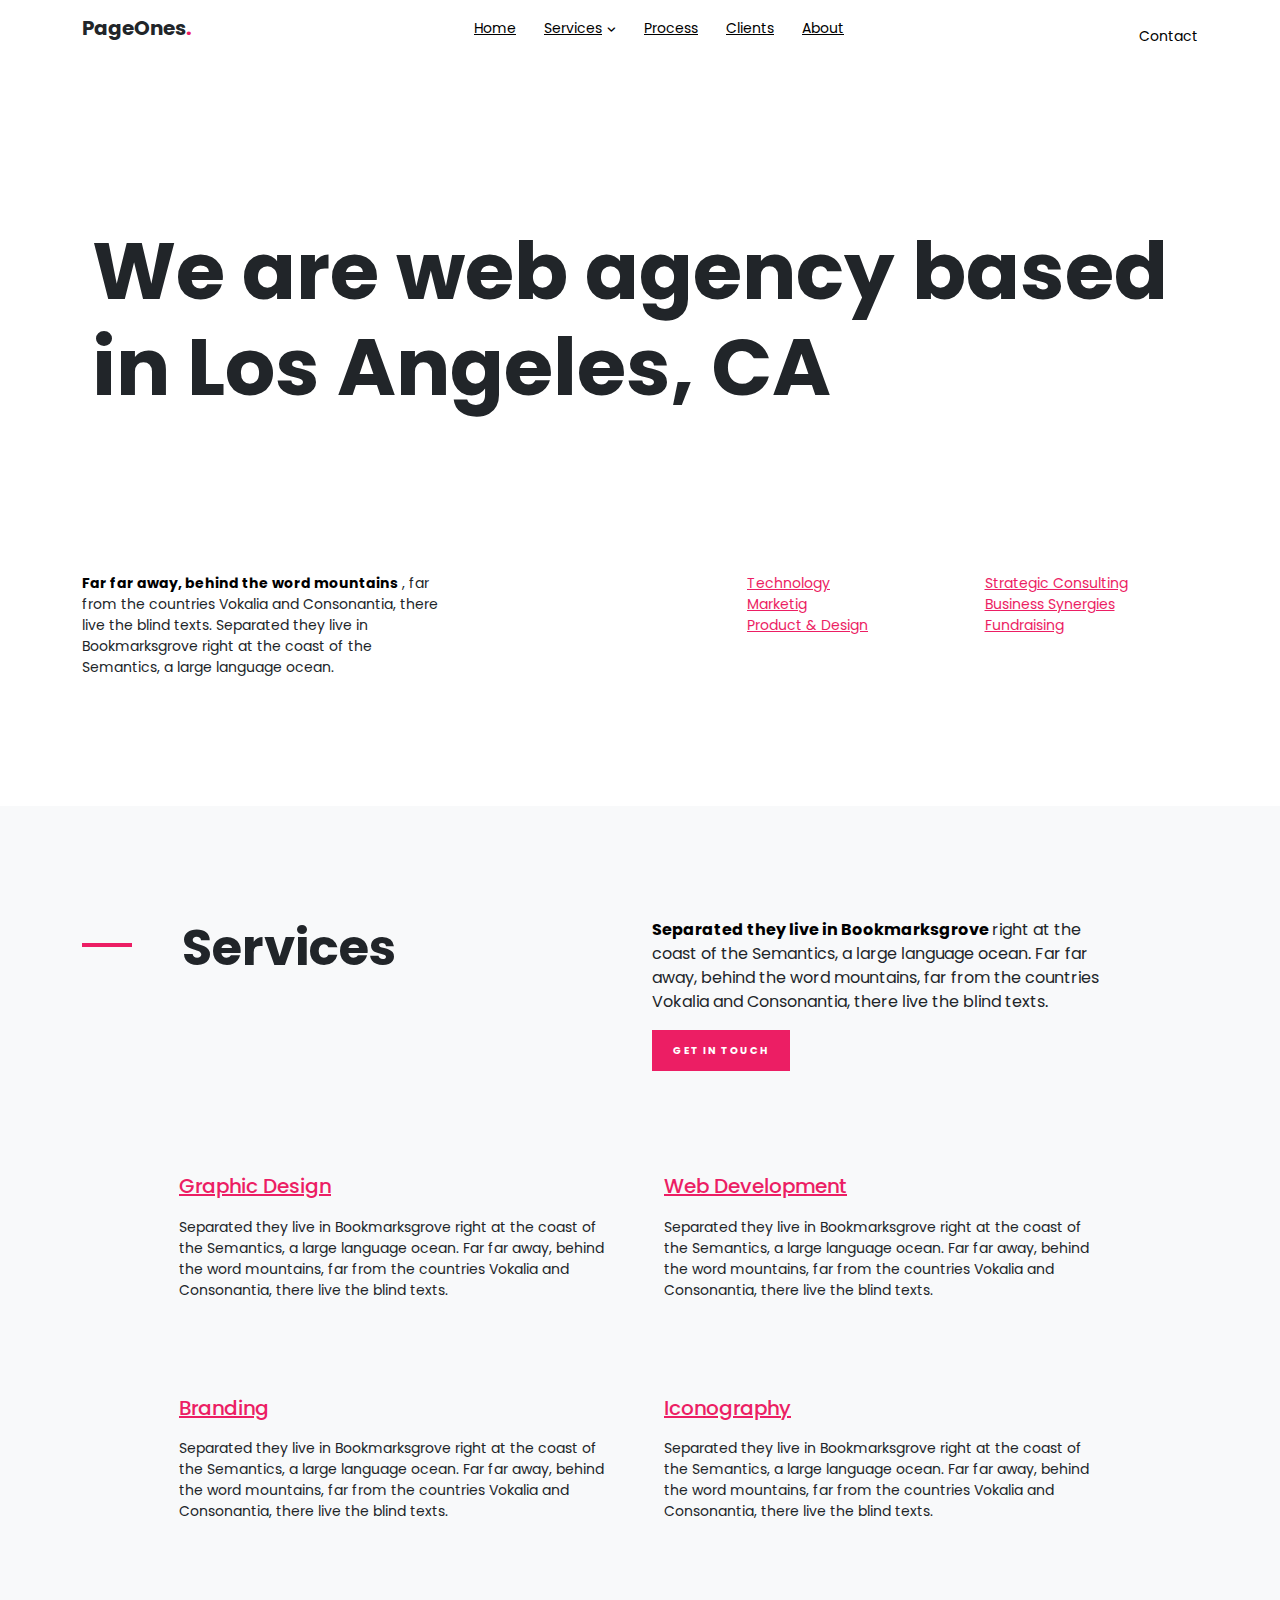
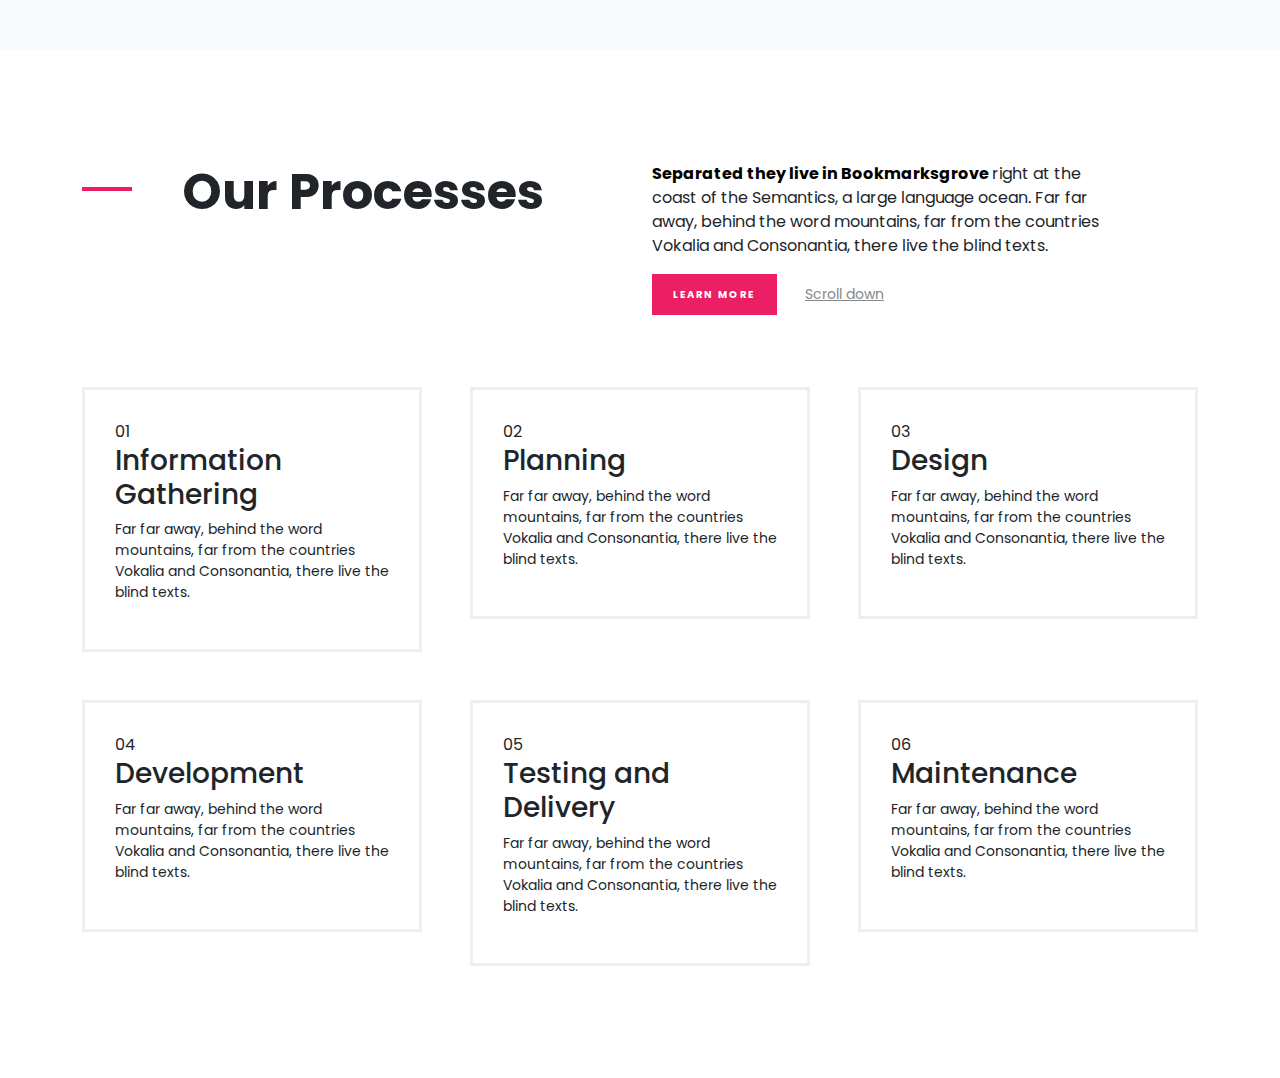
==== index.html @ 9b83f371 "Updated js" ====
<!DOCTYPE html>
<html lang="en">
  <head>
    <meta charset="UTF-8" />
    <meta name="viewport" content="width=device-width, initial-scale=1.0" />
    <title>PageOnes</title>
    <link
      rel="stylesheet"
      href="https://cdn.jsdelivr.net/npm/bootstrap@5.3.3/dist/css/bootstrap.min.css"
    />
    <link rel="stylesheet" href="style.css" />
    <link
      rel="stylesheet"
      href="https://cdnjs.cloudflare.com/ajax/libs/font-awesome/6.5.2/css/all.min.css"
    />
  </head>
  <body>
    <nav>
      <div class="container py-3">
        <div class="row">
          <div class="col-sm-4">
            <h3>PageOnes<pan class="redtext">.</pan></h3>
          </div>
          <div class="col-sm-6 menu site-menu">
            <a href="#" class="Menu">Home</a>
            <a href="#" class="Menu" id="navbarDropdown"
              >Services<i
                class="fa-solid fa-angle-down"
                style="font-size: 10px; padding-left: 5px"
              ></i
            ></a>
            <a href="#" class="Menu">Process</a>
            <a href="#" class="Menu">Clients</a>
            <a href="#" class="Menu">About</a>
          </div>
          <div class="col-sm-1"></div>
          <div class="col-sm-1 d-flex justify-content-left">
            <a href="#" style="text-decoration: none">Contact</a>
          </div>
        </div>
      </div>
    </nav>
    <section>
      <div class="home hero" id="home">
        <div class="container">
          <div class="row">
            <div class="col-lg-12 mx-auto">
              <h1 class="heading">
                We are web agency based in Los Angeles, CA
              </h1>
            </div>
          </div>
        </div>
      </div>
    </section>
    <section>
      <div class="section pt-0 section-1">
        <div class="container">
          <div class="row justify-content-between">
            <div class="col-sm-4 font-14">
              <p>
                <strong class="text-black"
                  >Far far away, behind the word mountains</strong
                >
                , far from the countries Vokalia and Consonantia, there live the
                blind texts. Separated they live in Bookmarksgrove right at the
                coast of the Semantics, a large language ocean.
              </p>
            </div>
            <div class="col-sm-5">
              <div class="row">
                <div class="col-lg-6 font-14">
                  <ul class="list-unstyled links-underline">
                    <li><a href="#" class="redtext">Technology</a></li>
                    <li><a href="#" class="redtext">Marketig</a></li>
                    <li><a href="#" class="redtext">Product & Design</a></li>
                  </ul>
                </div>
                <div class="col-lg-6 redtext font-14">
                  <ul class="list-unstyled links-underline">
                    <li>
                      <a href="#" class="redtext">Strategic Consulting</a>
                    </li>
                    <li><a href="#" class="redtext">Business Synergies</a></li>
                    <li><a href="#" class="redtext">Fundraising</a></li>
                  </ul>
                </div>
              </div>
            </div>
          </div>
        </div>
      </div>
    </section>
    <section>
      <div class="services section bg-light" id="services-section">
        <div class="container">
          <div class="row mb-5">
            <div class="col-lg-6 aos-animate">
              <div class="heading-wrap">
                <h2 class="heading">Services</h2>
              </div>
            </div>
            <div class="col-lg-5 aos-animate">
              <div class="mb-4">
                <p>
                  <strong class="text-black"
                    >Separated they live in Bookmarksgrove
                  </strong>
                  right at the coast of the Semantics, a large language ocean.
                  Far far away, behind the word mountains, far from the
                  countries Vokalia and Consonantia, there live the blind texts.
                </p>
                <p>
                  <a href="" class="btn btn-red-white btn-primary me-4"
                    >Get in Touch</a
                  >
                </p>
              </div>
            </div>
          </div>
          <div class="row g-5 justify-content-center">
            <div class="col-xs-12 col-sm-6 col-md-6 col-lg-5">
              <img
                src="https://preview.colorlib.com/theme/pageone/images/img_1.jpg"
                class="img-fluid glightbox d-block mb-4 thumb"
                alt=""
              />
              <div class="">
                <h3 class="mb-3"><a href="#">Graphic Design</a></h3>
                <p class="font-14">
                  Separated they live in Bookmarksgrove right at the coast of
                  the Semantics, a large language ocean. Far far away, behind
                  the word mountains, far from the countries Vokalia and
                  Consonantia, there live the blind texts.
                </p>
              </div>
            </div>

            <div class="col-xs-12 col-sm-6 col-md-6 col-lg-5">
              <img
                src="https://preview.colorlib.com/theme/pageone/images/img_2.jpg"
                class="img-fluid glightbox d-block mb-4 thumb"
                alt=""
              />
              <div class="">
                <h3 class="mb-3"><a href="#">Web Development</a></h3>
                <p class="font-14">
                  Separated they live in Bookmarksgrove right at the coast of
                  the Semantics, a large language ocean. Far far away, behind
                  the word mountains, far from the countries Vokalia and
                  Consonantia, there live the blind texts.
                </p>
              </div>
            </div>

            <div class="col-xs-12 col-sm-6 col-md-6 col-lg-5">
              <img
                src="https://preview.colorlib.com/theme/pageone/images/img_3.jpg"
                class="img-fluid glightbox d-block mb-4 thumb"
                alt=""
              />
              <div class="">
                <h3 class="mb-3"><a href="#">Branding</a></h3>
                <p class="font-14">
                  Separated they live in Bookmarksgrove right at the coast of
                  the Semantics, a large language ocean. Far far away, behind
                  the word mountains, far from the countries Vokalia and
                  Consonantia, there live the blind texts.
                </p>
              </div>
            </div>

            <div class="col-xs-12 col-sm-6 col-md-6 col-lg-5">
              <img
                src="https://preview.colorlib.com/theme/pageone/images/img_4.jpg"
                class="img-fluid glightbox d-block mb-4 thumb"
                alt=""
              />
              <div class="">
                <h3 class="mb-3"><a href="#">Iconography</a></h3>
                <p class="font-14">
                  Separated they live in Bookmarksgrove right at the coast of
                  the Semantics, a large language ocean. Far far away, behind
                  the word mountains, far from the countries Vokalia and
                  Consonantia, there live the blind texts.
                </p>
              </div>
            </div>
          </div>
        </div>
      </div>
    </section>
    <section>
      <div class="process section" id="process-section">
        <div class="container">
          <div class="row mb-5">
            <div class="col-lg-6 aos-animate">
              <div class="heading-wrap">
                <h2 class="heading">Our Processes</h2>
              </div>
            </div>
            <div class="col-lg-5 aos-animate">
              <div class="mb-4">
                <p>
                  <strong class="text-black"
                    >Separated they live in Bookmarksgrove
                  </strong>
                  right at the coast of the Semantics, a large language ocean.
                  Far far away, behind the word mountains, far from the
                  countries Vokalia and Consonantia, there live the blind texts.
                </p>
                <p>
                  <a href="" class="btn btn-red-white btn-primary me-4"
                    >Learn More</a
                  >
                  <a href="#" class="link-muted font-14" style="color: #888888">
                    Scroll down</a
                  >
                </p>
              </div>
            </div>
          </div>
          <div class="row g-5 justify-content-center" id="ProcessBox"> 

          </div>
        </div>
      </div>
    </section>
    <script
      src="https://code.jquery.com/jquery-3.7.1.js"
      integrity="sha256-eKhayi8LEQwp4NKxN+CfCh+3qOVUtJn3QNZ0TciWLP4="
      crossorigin="anonymous"
    ></script>
    <script src="https://cdn.jsdelivr.net/npm/bootstrap@5.3.3/dist/js/bootstrap.bundle.min.js"></script>
    <script src="script.js"></script>
  </body>
</html>
---- style.css ----
@import url('https://fonts.googleapis.com/css2?family=Poppins:ital,wght@0,100;0,200;0,300;0,400;0,500;0,600;0,700;0,800;0,900;1,100;1,200;1,300;1,400;1,500;1,600;1,700;1,800;1,900&display=swap');


body{
    font-family: 'poppins', sans-serif;
}

.redtext{
    color: #ec1e64;
}

.font-14{
    font-size: 14px;
    
}

nav .container .row h3{
    font-size: 20px;
    font-weight: 700;
    cursor: pointer;
}
nav .container .row .menu .row{
    display: flex;
    flex-direction: row;
    
}
nav .container .row a{
    font-size: 14px;
    color: black;
    padding: 10px 12px 10px ;
    cursor: pointer;
}
nav .container .row a:hover{
    color: #ec1e64;
}

section .home h1{
    font-size: 80px;
    font-weight: 700;
    padding: 150px 10px;
}
section .section{
    padding-bottom: 7rem;
}
.services .container{
    padding-top: 7rem;
}
.heading-wrap .heading  {
    position: relative;
    padding-left: 100px;
    font-size: 50px;
    font-weight: 700;

}
.heading-wrap .heading:before {
    top: 25px;
    content: "";
    position: absolute;
    left: 0;
    width: 50px;
    height: 4px;
    background-color: #ec1e64;
}
.services .container .btn{
    background-color: #ec1e64;
    border-color: #ec1e64;
    border-radius: 0%;
    font-size: 10px;
    padding: 12px 20px;
}
section .container .btn-red-white{
    background-color: #ec1e64;
    border-color: #ec1e64;
    border-radius: 0%;
    font-size: 10px;
    font-weight: 700;
    letter-spacing: 0.1rem;
    text-transform: uppercase;
    padding: 12px 20px;
}
section .container .btn-red-white:hover{
    background-color: #fff;
    color: #ec1e64;
    border-color: #fff ;
    box-shadow: 0 4px 10px 4px rgba(0, 0, 0, 0.199) ;
}


.services h3 a{
    font-size: 20px;
    color: #ec1e64;
}

.process{
    padding-top: 7rem;
}

.process .ProcessBoxBorder{
    border: 3px solid #efefef;
    padding: 30px;
    transition: .3s all ease;
}
.process .active{
    border: 3px solid #ec1e64;
}
.process .ProcessBoxBorder:hover{
    border: 3px solid #ec1e64;
    padding: 30px;
}
.services img:hover{
    box-shadow: 14px 14px #ec1e64 ;
    transition: .27s;
}
@media (max-width: 991.98px) {
    .hero .heading {
      font-size: 50px; } }
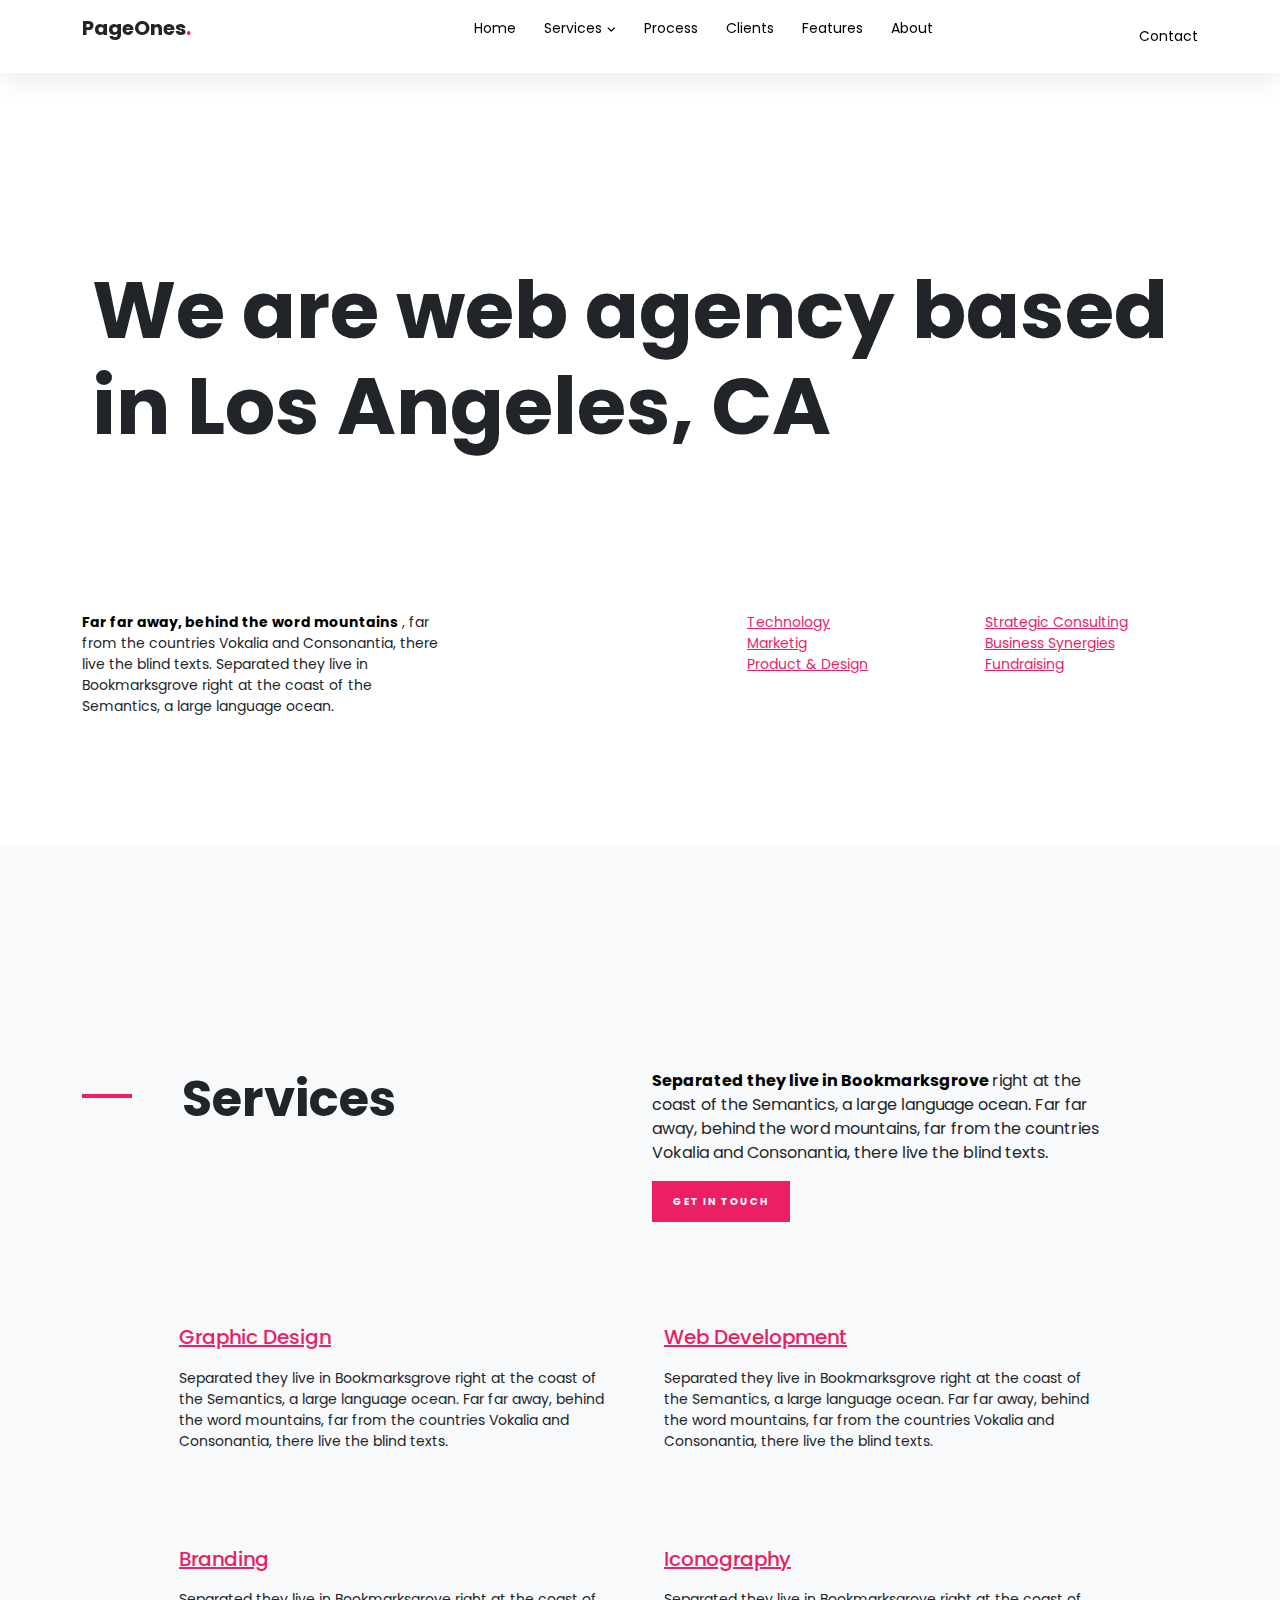
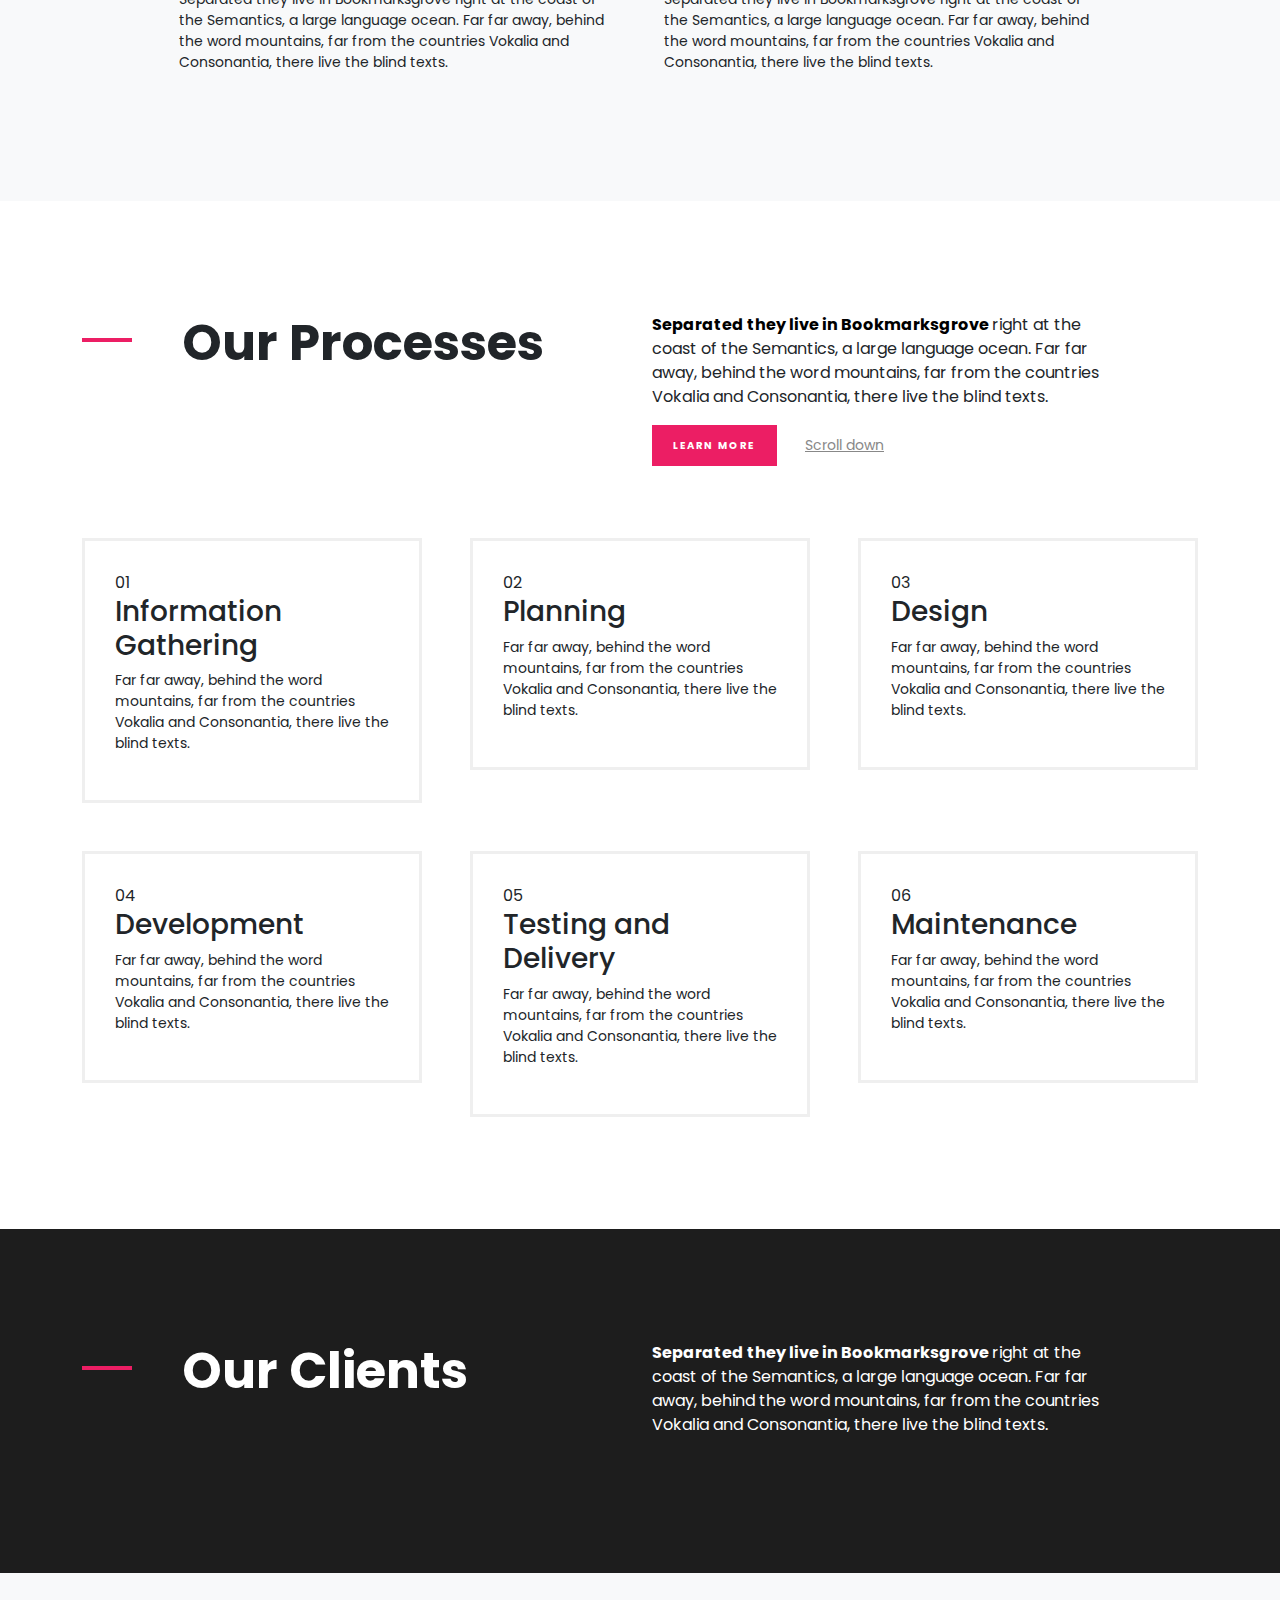
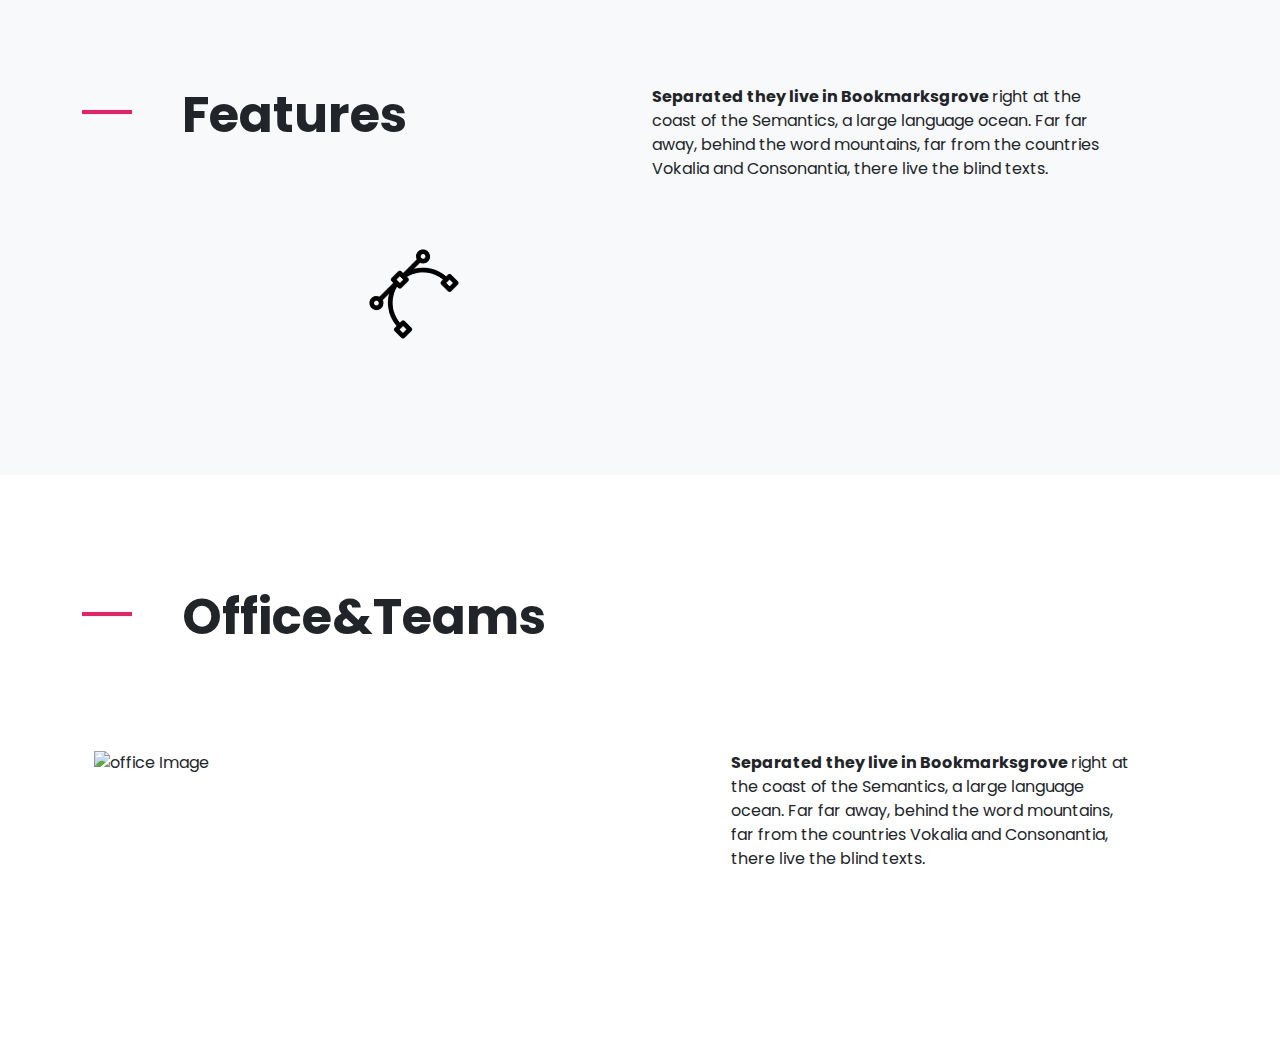
==== commit 03f452fa: "addded feature pngs" ====
--- a/index.html
+++ b/index.html
@@ -1,237 +1,302 @@
 <!DOCTYPE html>
 <html lang="en">
-  <head>
+
+<head>
     <meta charset="UTF-8" />
     <meta name="viewport" content="width=device-width, initial-scale=1.0" />
     <title>PageOnes</title>
-    <link
-      rel="stylesheet"
-      href="https://cdn.jsdelivr.net/npm/bootstrap@5.3.3/dist/css/bootstrap.min.css"
-    />
+    <link rel="stylesheet" href="https://cdn.jsdelivr.net/npm/bootstrap@5.3.3/dist/css/bootstrap.min.css" />
+    <link rel="stylesheet" type="text/css" href="your_website_domain/css_root/flaticon.css">
     <link rel="stylesheet" href="style.css" />
-    <link
-      rel="stylesheet"
-      href="https://cdnjs.cloudflare.com/ajax/libs/font-awesome/6.5.2/css/all.min.css"
-    />
-  </head>
-  <body>
+    <link rel="stylesheet" href="https://cdnjs.cloudflare.com/ajax/libs/font-awesome/6.5.2/css/all.min.css" />
+</head>
+
+<body>
     <nav>
-      <div class="container py-3">
-        <div class="row">
-          <div class="col-sm-4">
-            <h3>PageOnes<pan class="redtext">.</pan></h3>
-          </div>
-          <div class="col-sm-6 menu site-menu">
-            <a href="#" class="Menu">Home</a>
-            <a href="#" class="Menu" id="navbarDropdown"
-              >Services<i
-                class="fa-solid fa-angle-down"
-                style="font-size: 10px; padding-left: 5px"
-              ></i
-            ></a>
-            <a href="#" class="Menu">Process</a>
-            <a href="#" class="Menu">Clients</a>
-            <a href="#" class="Menu">About</a>
-          </div>
-          <div class="col-sm-1"></div>
-          <div class="col-sm-1 d-flex justify-content-left">
-            <a href="#" style="text-decoration: none">Contact</a>
-          </div>
-        </div>
-      </div>
+        <div class="container py-3">
+            <div class="row">
+                <div class="col-sm-4">
+                    <h3>PageOnes<pan class="redtext">.</pan>
+                    </h3>
+                </div>
+                <div class="col-sm-6 menu site-menu">
+                    <a href="#home-section" class="Menu">Home</a>
+                    <a href="#services-section" class="Menu" id="navbarDropdown">Services<i
+                            class="fa-solid fa-angle-down" style="font-size: 10px; padding-left: 5px"></i></a>
+                    <a href="#process-section" class="Menu">Process</a>
+                    <a href="#client-section" class="Menu">Clients</a>
+                    <a href="#feature-section" class="Menu">Features</a>
+                    <a href="#about-section" class="Menu">About</a>
+                </div>
+                <div class="col-sm-1"></div>
+                <div class="col-sm-1 d-flex justify-content-left">
+                    <a href="#contact-section" class="site-menu" style="text-decoration: none">Contact</a>
+                </div>
+            </div>
+        </div>
     </nav>
     <section>
-      <div class="home hero" id="home">
-        <div class="container">
-          <div class="row">
-            <div class="col-lg-12 mx-auto">
-              <h1 class="heading">
-                We are web agency based in Los Angeles, CA
-              </h1>
-            </div>
-          </div>
-        </div>
-      </div>
-    </section>
-    <section>
-      <div class="section pt-0 section-1">
-        <div class="container">
-          <div class="row justify-content-between">
-            <div class="col-sm-4 font-14">
-              <p>
-                <strong class="text-black"
-                  >Far far away, behind the word mountains</strong
-                >
-                , far from the countries Vokalia and Consonantia, there live the
-                blind texts. Separated they live in Bookmarksgrove right at the
-                coast of the Semantics, a large language ocean.
-              </p>
-            </div>
-            <div class="col-sm-5">
-              <div class="row">
-                <div class="col-lg-6 font-14">
-                  <ul class="list-unstyled links-underline">
-                    <li><a href="#" class="redtext">Technology</a></li>
-                    <li><a href="#" class="redtext">Marketig</a></li>
-                    <li><a href="#" class="redtext">Product & Design</a></li>
-                  </ul>
-                </div>
-                <div class="col-lg-6 redtext font-14">
-                  <ul class="list-unstyled links-underline">
-                    <li>
-                      <a href="#" class="redtext">Strategic Consulting</a>
-                    </li>
-                    <li><a href="#" class="redtext">Business Synergies</a></li>
-                    <li><a href="#" class="redtext">Fundraising</a></li>
-                  </ul>
-                </div>
-              </div>
-            </div>
-          </div>
-        </div>
-      </div>
-    </section>
-    <section>
-      <div class="services section bg-light" id="services-section">
-        <div class="container">
-          <div class="row mb-5">
-            <div class="col-lg-6 aos-animate">
-              <div class="heading-wrap">
-                <h2 class="heading">Services</h2>
-              </div>
-            </div>
-            <div class="col-lg-5 aos-animate">
-              <div class="mb-4">
-                <p>
-                  <strong class="text-black"
-                    >Separated they live in Bookmarksgrove
-                  </strong>
-                  right at the coast of the Semantics, a large language ocean.
-                  Far far away, behind the word mountains, far from the
-                  countries Vokalia and Consonantia, there live the blind texts.
-                </p>
-                <p>
-                  <a href="" class="btn btn-red-white btn-primary me-4"
-                    >Get in Touch</a
-                  >
-                </p>
-              </div>
-            </div>
-          </div>
-          <div class="row g-5 justify-content-center">
-            <div class="col-xs-12 col-sm-6 col-md-6 col-lg-5">
-              <img
-                src="https://preview.colorlib.com/theme/pageone/images/img_1.jpg"
-                class="img-fluid glightbox d-block mb-4 thumb"
-                alt=""
-              />
-              <div class="">
-                <h3 class="mb-3"><a href="#">Graphic Design</a></h3>
-                <p class="font-14">
-                  Separated they live in Bookmarksgrove right at the coast of
-                  the Semantics, a large language ocean. Far far away, behind
-                  the word mountains, far from the countries Vokalia and
-                  Consonantia, there live the blind texts.
-                </p>
-              </div>
-            </div>
-
-            <div class="col-xs-12 col-sm-6 col-md-6 col-lg-5">
-              <img
-                src="https://preview.colorlib.com/theme/pageone/images/img_2.jpg"
-                class="img-fluid glightbox d-block mb-4 thumb"
-                alt=""
-              />
-              <div class="">
-                <h3 class="mb-3"><a href="#">Web Development</a></h3>
-                <p class="font-14">
-                  Separated they live in Bookmarksgrove right at the coast of
-                  the Semantics, a large language ocean. Far far away, behind
-                  the word mountains, far from the countries Vokalia and
-                  Consonantia, there live the blind texts.
-                </p>
-              </div>
-            </div>
-
-            <div class="col-xs-12 col-sm-6 col-md-6 col-lg-5">
-              <img
-                src="https://preview.colorlib.com/theme/pageone/images/img_3.jpg"
-                class="img-fluid glightbox d-block mb-4 thumb"
-                alt=""
-              />
-              <div class="">
-                <h3 class="mb-3"><a href="#">Branding</a></h3>
-                <p class="font-14">
-                  Separated they live in Bookmarksgrove right at the coast of
-                  the Semantics, a large language ocean. Far far away, behind
-                  the word mountains, far from the countries Vokalia and
-                  Consonantia, there live the blind texts.
-                </p>
-              </div>
-            </div>
-
-            <div class="col-xs-12 col-sm-6 col-md-6 col-lg-5">
-              <img
-                src="https://preview.colorlib.com/theme/pageone/images/img_4.jpg"
-                class="img-fluid glightbox d-block mb-4 thumb"
-                alt=""
-              />
-              <div class="">
-                <h3 class="mb-3"><a href="#">Iconography</a></h3>
-                <p class="font-14">
-                  Separated they live in Bookmarksgrove right at the coast of
-                  the Semantics, a large language ocean. Far far away, behind
-                  the word mountains, far from the countries Vokalia and
-                  Consonantia, there live the blind texts.
-                </p>
-              </div>
-            </div>
-          </div>
-        </div>
-      </div>
-    </section>
-    <section>
-      <div class="process section" id="process-section">
-        <div class="container">
-          <div class="row mb-5">
-            <div class="col-lg-6 aos-animate">
-              <div class="heading-wrap">
-                <h2 class="heading">Our Processes</h2>
-              </div>
-            </div>
-            <div class="col-lg-5 aos-animate">
-              <div class="mb-4">
-                <p>
-                  <strong class="text-black"
-                    >Separated they live in Bookmarksgrove
-                  </strong>
-                  right at the coast of the Semantics, a large language ocean.
-                  Far far away, behind the word mountains, far from the
-                  countries Vokalia and Consonantia, there live the blind texts.
-                </p>
-                <p>
-                  <a href="" class="btn btn-red-white btn-primary me-4"
-                    >Learn More</a
-                  >
-                  <a href="#" class="link-muted font-14" style="color: #888888">
-                    Scroll down</a
-                  >
-                </p>
-              </div>
-            </div>
-          </div>
-          <div class="row g-5 justify-content-center" id="ProcessBox"> 
-
-          </div>
-        </div>
-      </div>
-    </section>
-    <script
-      src="https://code.jquery.com/jquery-3.7.1.js"
-      integrity="sha256-eKhayi8LEQwp4NKxN+CfCh+3qOVUtJn3QNZ0TciWLP4="
-      crossorigin="anonymous"
-    ></script>
+        <div class="home section1" id="home-section">
+            <div class="container">
+                <div class="row">
+                    <div class="col-lg-12 mx-auto">
+                        <h1 class="heading">
+                            We are web agency based in Los Angeles, CA
+                        </h1>
+                    </div>
+                </div>
+            </div>
+        </div>
+    </section>
+    <section>
+        <div class="section pt-0 section-1">
+            <div class="container">
+                <div class="row justify-content-between">
+                    <div class="col-sm-4 font-14">
+                        <p>
+                            <strong class="text-black">Far far away, behind the word mountains</strong>
+                            , far from the countries Vokalia and Consonantia, there live the
+                            blind texts. Separated they live in Bookmarksgrove right at the
+                            coast of the Semantics, a large language ocean.
+                        </p>
+                    </div>
+                    <div class="col-sm-5">
+                        <div class="row">
+                            <div class="col-lg-6 font-14">
+                                <ul class="list-unstyled links-underline">
+                                    <li><a href="#" class="redtext">Technology</a></li>
+                                    <li><a href="#" class="redtext">Marketig</a></li>
+                                    <li><a href="#" class="redtext">Product & Design</a></li>
+                                </ul>
+                            </div>
+                            <div class="col-lg-6 redtext font-14">
+                                <ul class="list-unstyled links-underline">
+                                    <li>
+                                        <a href="#" class="redtext">Strategic Consulting</a>
+                                    </li>
+                                    <li><a href="#" class="redtext">Business Synergies</a></li>
+                                    <li><a href="#" class="redtext">Fundraising</a></li>
+                                </ul>
+                            </div>
+                        </div>
+                    </div>
+                </div>
+            </div>
+        </div>
+    </section>
+    <section>
+        <div class="services section bg-light" id="services-section">
+            <div class="container">
+                <div class="row mb-5">
+                    <div class="col-lg-6 aos-animate">
+                        <div class="heading-wrap">
+                            <h2 class="heading">Services</h2>
+                        </div>
+                    </div>
+                    <div class="col-lg-5 aos-animate">
+                        <div class="mb-4">
+                            <p>
+                                <strong class="text-black">Separated they live in Bookmarksgrove
+                                </strong>
+                                right at the coast of the Semantics, a large language ocean.
+                                Far far away, behind the word mountains, far from the
+                                countries Vokalia and Consonantia, there live the blind texts.
+                            </p>
+                            <p>
+                                <a href="" class="btn btn-red-white btn-primary me-4">Get in Touch</a>
+                            </p>
+                        </div>
+                    </div>
+                </div>
+                <div class="row g-5 justify-content-center">
+                    <div class="col-xs-12 col-sm-6 col-md-6 col-lg-5">
+                        <img src="https://preview.colorlib.com/theme/pageone/images/img_1.jpg"
+                            class="img-fluid glightbox d-block mb-4 thumb" alt="" />
+                        <div class="">
+                            <h3 class="mb-3"><a href="#">Graphic Design</a></h3>
+                            <p class="font-14">
+                                Separated they live in Bookmarksgrove right at the coast of
+                                the Semantics, a large language ocean. Far far away, behind
+                                the word mountains, far from the countries Vokalia and
+                                Consonantia, there live the blind texts.
+                            </p>
+                        </div>
+                    </div>
+
+                    <div class="col-xs-12 col-sm-6 col-md-6 col-lg-5">
+                        <img src="https://preview.colorlib.com/theme/pageone/images/img_2.jpg"
+                            class="img-fluid glightbox d-block mb-4 thumb" alt="" />
+                        <div class="">
+                            <h3 class="mb-3"><a href="#">Web Development</a></h3>
+                            <p class="font-14">
+                                Separated they live in Bookmarksgrove right at the coast of
+                                the Semantics, a large language ocean. Far far away, behind
+                                the word mountains, far from the countries Vokalia and
+                                Consonantia, there live the blind texts.
+                            </p>
+                        </div>
+                    </div>
+
+                    <div class="col-xs-12 col-sm-6 col-md-6 col-lg-5">
+                        <img src="https://preview.colorlib.com/theme/pageone/images/img_3.jpg"
+                            class="img-fluid glightbox d-block mb-4 thumb" alt="" />
+                        <div class="">
+                            <h3 class="mb-3"><a href="#">Branding</a></h3>
+                            <p class="font-14">
+                                Separated they live in Bookmarksgrove right at the coast of
+                                the Semantics, a large language ocean. Far far away, behind
+                                the word mountains, far from the countries Vokalia and
+                                Consonantia, there live the blind texts.
+                            </p>
+                        </div>
+                    </div>
+
+                    <div class="col-xs-12 col-sm-6 col-md-6 col-lg-5">
+                        <img src="https://preview.colorlib.com/theme/pageone/images/img_4.jpg"
+                            class="img-fluid glightbox d-block mb-4 thumb" alt="" />
+                        <div class="">
+                            <h3 class="mb-3"><a href="#">Iconography</a></h3>
+                            <p class="font-14">
+                                Separated they live in Bookmarksgrove right at the coast of
+                                the Semantics, a large language ocean. Far far away, behind
+                                the word mountains, far from the countries Vokalia and
+                                Consonantia, there live the blind texts.
+                            </p>
+                        </div>
+                    </div>
+                </div>
+            </div>
+        </div>
+    </section>
+    <section>
+        <div class="process section" id="process-section">
+            <div class="container">
+                <div class="row mb-5">
+                    <div class="col-lg-6 aos-animate">
+                        <div class="heading-wrap">
+                            <h2 class="heading">Our Processes</h2>
+                        </div>
+                    </div>
+                    <div class="col-lg-5 aos-animate">
+                        <div class="mb-4">
+                            <p>
+                                <strong class="text-black">Separated they live in Bookmarksgrove
+                                </strong>
+                                right at the coast of the Semantics, a large language ocean.
+                                Far far away, behind the word mountains, far from the
+                                countries Vokalia and Consonantia, there live the blind texts.
+                            </p>
+                            <p>
+                                <a href="" class="btn btn-red-white btn-primary me-4">Learn More</a>
+                                <a href="#" class="link-muted font-14" style="color: #888888">
+                                    Scroll down</a>
+                            </p>
+                        </div>
+                    </div>
+                </div>
+                <div class="row g-5 justify-content-center" id="ProcessBox">
+
+                </div>
+            </div>
+        </div>
+    </section>
+
+    <section>
+        <div class="client section" id="client-section">
+            <div class="container">
+                <div class="row mb-5">
+                    <div class="col-lg-6 aos-animate">
+                        <div class="heading-wrap">
+                            <h2 class="heading">Our Clients</h2>
+                        </div>
+                    </div>
+                    <div class="col-lg-5 aos-animate">
+                        <div class="mb-4">
+                            <p>
+                                <strong class="text-white">Separated they live in Bookmarksgrove
+                                </strong>
+                                right at the coast of the Semantics, a large language ocean.
+                                Far far away, behind the word mountains, far from the
+                                countries Vokalia and Consonantia, there live the blind texts.
+                            </p>
+                        </div>
+                    </div>
+                </div>
+                <div class="row g-5 justify-content-center" id="clientBox">
+                </div>
+            </div>
+        </div>
+    </section>
+    <section>
+        <div class="feature section" id="feature-section">
+            <div class="container">
+                <div class="row mb-5">
+                    <div class="col-lg-6 aos-animate">
+                        <div class="heading-wrap">
+                            <h2 class="heading">Features</h2>
+                        </div>
+                    </div>
+                    <div class="col-lg-5 aos-animate">
+                        <div class="mb-4">
+                            <p>
+                                <strong class="text-Black">Separated they live in Bookmarksgrove
+                                </strong>
+                                right at the coast of the Semantics, a large language ocean.
+                                Far far away, behind the word mountains, far from the
+                                countries Vokalia and Consonantia, there live the blind texts.
+                            </p>
+                        </div>
+                    </div>
+                </div>
+                <div class="row g-5 justify-content-center" id="featureBox">
+                    <div class="col-xs-12 col-sm-6 col-md-6 featurebox">
+                        <div class="step feature">
+                            <span><img class="flaticon" src="./assets/png/vector.png" alt=""></span>
+                        </div>
+                    </div>
+                </div>
+            </div>
+        </div>
+    </section>
+
+    <section>
+        <div class="about section" id="about-section">
+            <div class="container">
+                <div class="row mb-5">
+                    <div class="col-lg-6 aos-animate">
+                        <div class="heading-wrap">
+                            <h2 class="heading">Office&Teams</h2>
+                        </div>
+                    </div>
+                    <div class="row g-5" id="aboutoffice">
+                        <div class="col-lg-7 mb-5 mb-lg-0 aos-animate">
+                            <div class="officeImage">
+                                <img src="https://preview.colorlib.com/theme/pageone/images/about_1.jpg"
+                                    alt="office Image">
+                            </div>
+                        </div>
+                        <div class="col-lg-5 aos-animate">
+                            <div class="mb-4">
+                                <p>
+                                    <strong class="text-Black">Separated they live in Bookmarksgrove
+                                    </strong>
+                                    right at the coast of the Semantics, a large language ocean.
+                                    Far far away, behind the word mountains, far from the
+                                    countries Vokalia and Consonantia, there live the blind texts.
+                                </p>
+                            </div>
+                        </div>
+                    </div>
+                </div>
+            </div>
+    </section>
+
+
+
+    <script src="https://code.jquery.com/jquery-3.7.1.js"
+        integrity="sha256-eKhayi8LEQwp4NKxN+CfCh+3qOVUtJn3QNZ0TciWLP4=" crossorigin="anonymous"></script>
     <script src="https://cdn.jsdelivr.net/npm/bootstrap@5.3.3/dist/js/bootstrap.bundle.min.js"></script>
     <script src="script.js"></script>
-  </body>
-</html>
+</body>
+
+</html>--- a/style.css
+++ b/style.css
@@ -4,7 +4,6 @@
 body{
     font-family: 'poppins', sans-serif;
 }
-
 .redtext{
     color: #ec1e64;
 }
@@ -12,6 +11,15 @@
 .font-14{
     font-size: 14px;
     
+}
+nav{
+    margin: 0px;
+    /* border-bottom: 1px solid rgba(0, 0, 0, 0.2); */
+    position: fixed;
+    width: 100vw;
+    background-color: #fff;
+    z-index: 4;
+    box-shadow: 0 5px 30px  rgba(23, 23, 23, 0.096);
 }
 
 nav .container .row h3{
@@ -23,6 +31,9 @@
     display: flex;
     flex-direction: row;
     
+}
+nav .menu a{
+    text-decoration: none;
 }
 nav .container .row a{
     font-size: 14px;
@@ -41,6 +52,11 @@
 }
 section .section{
     padding-bottom: 7rem;
+    padding-top: 7rem;
+}
+section .section1{
+    padding-top: 7rem;
+    padding-bottom: 0px;
 }
 .services .container{
     padding-top: 7rem;
@@ -91,9 +107,6 @@
     color: #ec1e64;
 }
 
-.process{
-    padding-top: 7rem;
-}
 
 .process .ProcessBoxBorder{
     border: 3px solid #efefef;
@@ -111,7 +124,67 @@
     box-shadow: 14px 14px #ec1e64 ;
     transition: .27s;
 }
+
+
+section .client{
+    background-color: #1d1d1d;
+    padding-top: 7rem;
+    color: #fff;
+}
+
+section .client .clientBorder .step{
+    background-color: #fff;
+    padding: 30px;
+    color: #252837;
+}
+
+section .client .clientLogo {
+    height: 40px;
+    margin-bottom: 30px;
+}
+section .client  h3 {
+    font-size: 18px;
+    font-weight: 700;
+}
+
+section .feature{
+    background-color: #f8f9fA;
+    /* display: inline; */
+}
+
+section .feature .flaticon{
+    height: 80px;
+    display: block;
+    margin-bottom: 30px;
+    color: #ec1e64;
+    rotate: -45deg;
+}
+
+
+
+
+
+
+
+
+
+
+
+section .about .officeImage img{
+    max-width: 100%;
+    height: auto;
+}
+
+
+
 @media (max-width: 991.98px) {
     .hero .heading {
-      font-size: 50px; } }
+      font-size: 50px; } 
+      .site-menu{
+        display: none;
+    }
+    nav{
+        border: none;
+    }
 
+    }
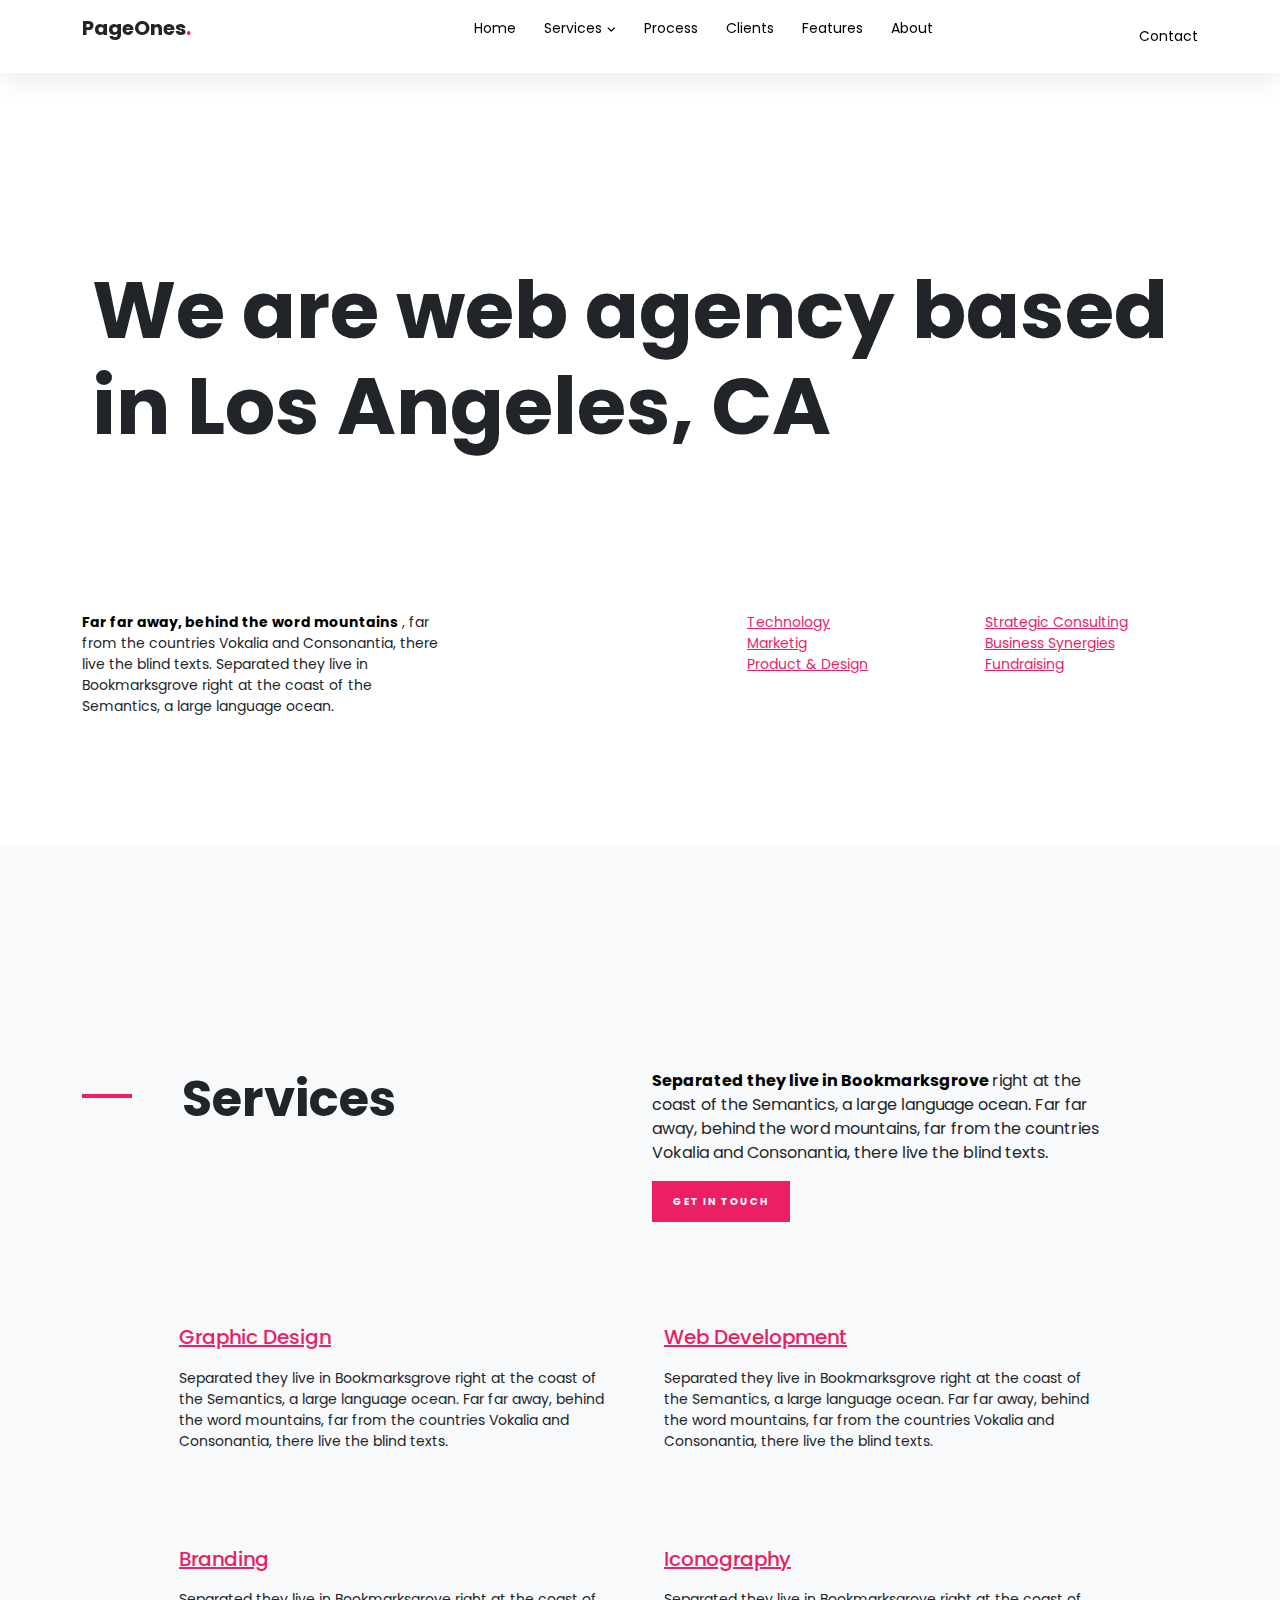
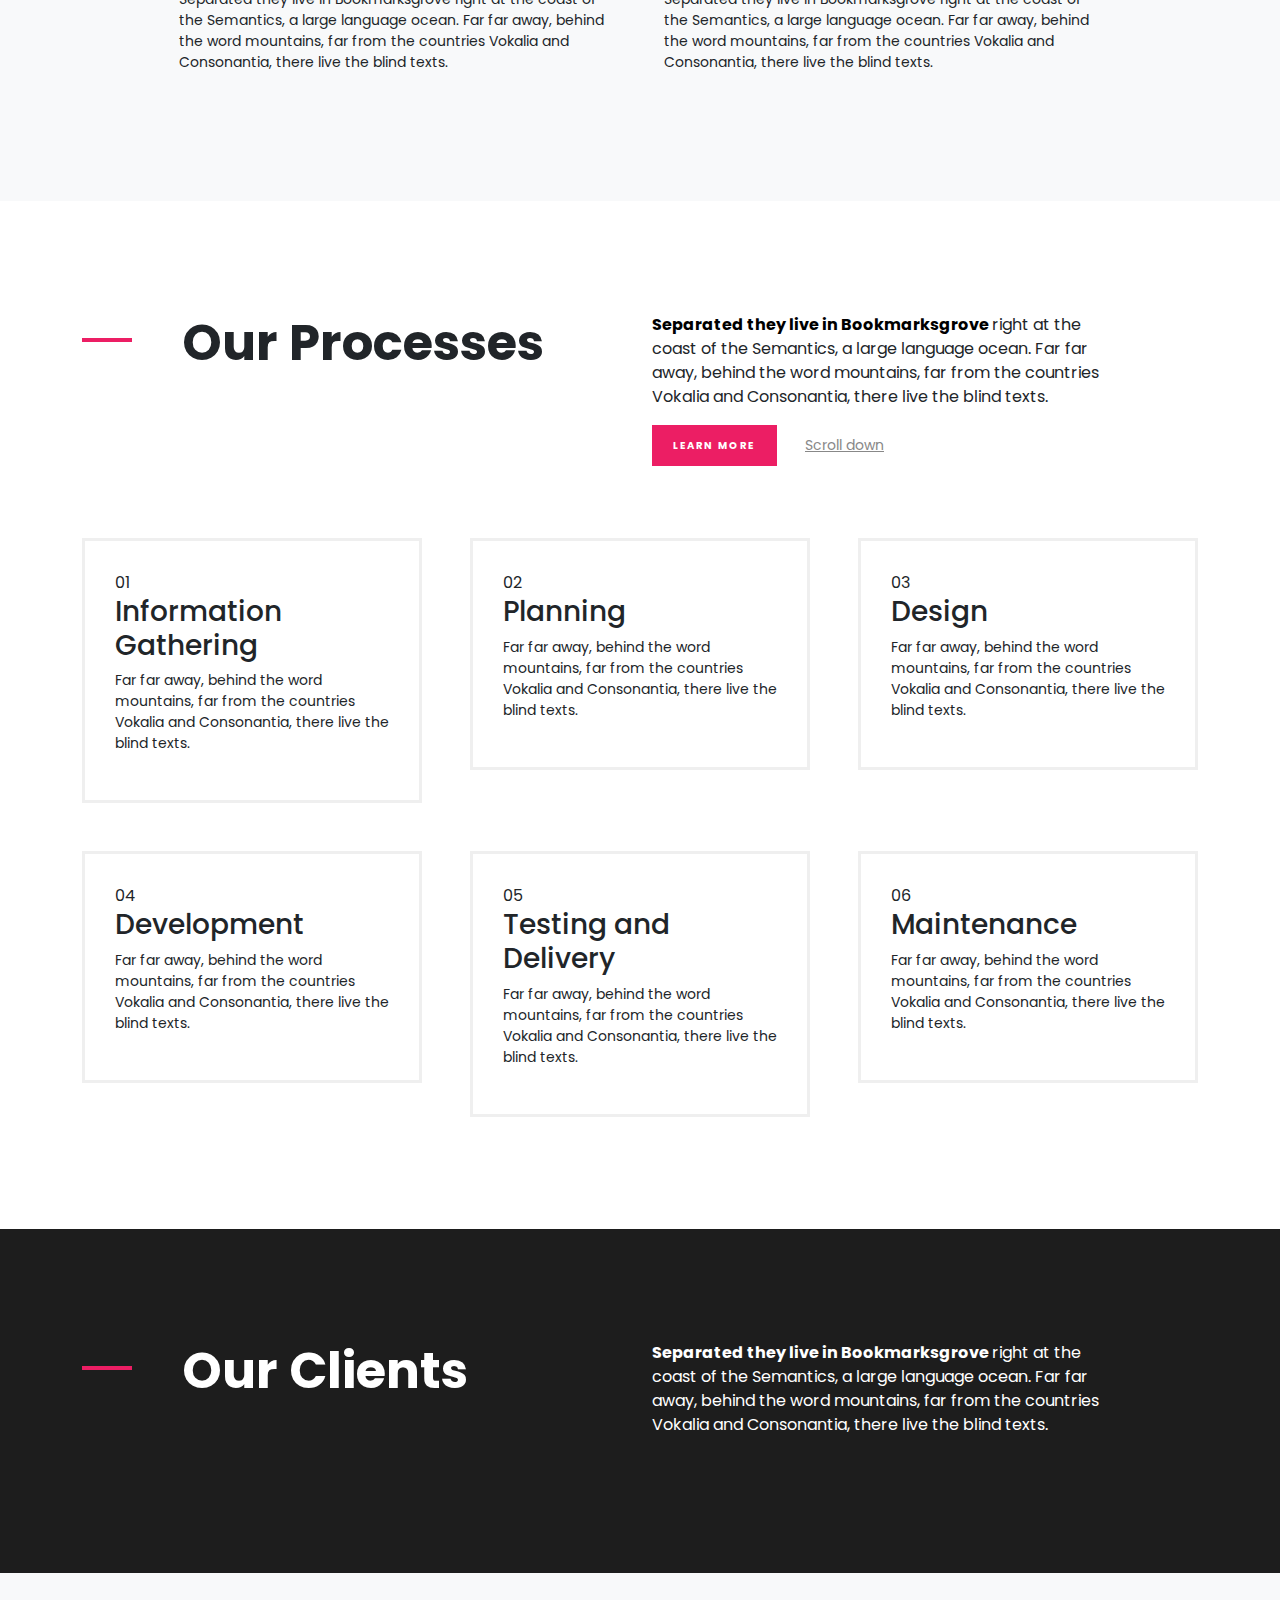
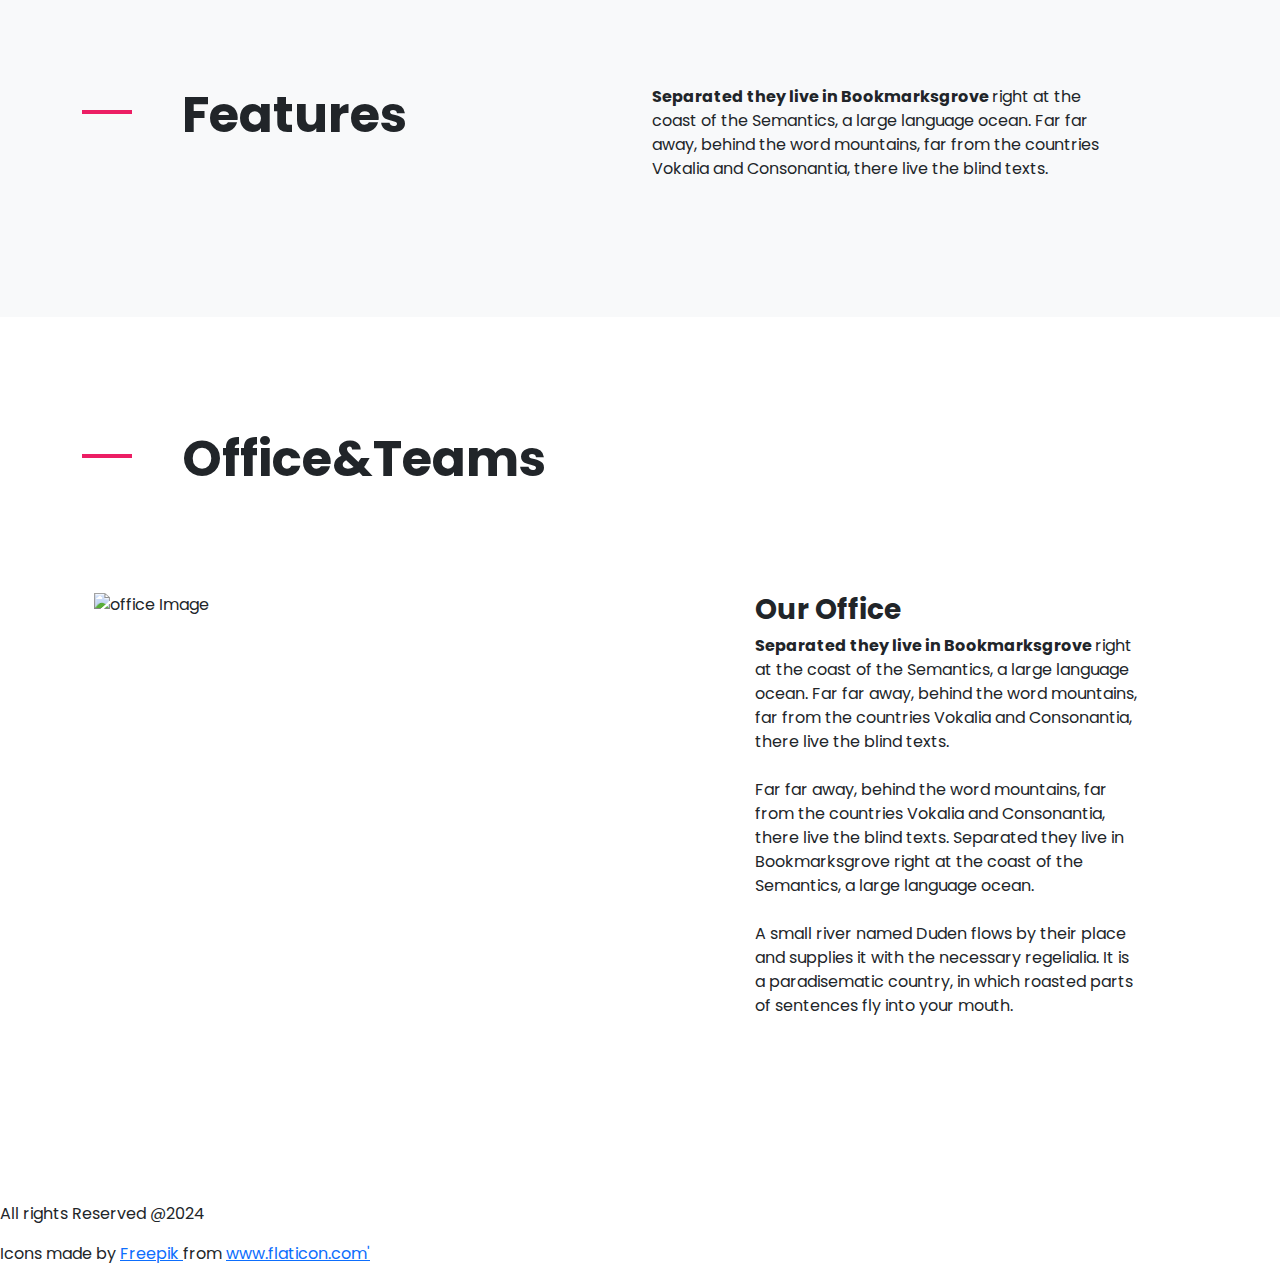
==== commit 63529d0a: "Update index.html" ====
--- a/index.html
+++ b/index.html
@@ -4,11 +4,15 @@
 <head>
     <meta charset="UTF-8" />
     <meta name="viewport" content="width=device-width, initial-scale=1.0" />
+    <meta name="google-adsense-account" content="ca-pub-9172732795899460">
     <title>PageOnes</title>
     <link rel="stylesheet" href="https://cdn.jsdelivr.net/npm/bootstrap@5.3.3/dist/css/bootstrap.min.css" />
     <link rel="stylesheet" type="text/css" href="your_website_domain/css_root/flaticon.css">
     <link rel="stylesheet" href="style.css" />
+    <link rel="stylesheet" href="flaticoncss.css">
     <link rel="stylesheet" href="https://cdnjs.cloudflare.com/ajax/libs/font-awesome/6.5.2/css/all.min.css" />
+    <script async src="https://pagead2.googlesyndication.com/pagead/js/adsbygoogle.js?client=ca-pub-9172732795899460"
+     crossorigin="anonymous"></script>
 </head>
 
 <body>
@@ -35,6 +39,7 @@
             </div>
         </div>
     </nav>
+
     <section>
         <div class="home section1" id="home-section">
             <div class="container">
@@ -48,6 +53,7 @@
             </div>
         </div>
     </section>
+
     <section>
         <div class="section pt-0 section-1">
             <div class="container">
@@ -84,6 +90,7 @@
             </div>
         </div>
     </section>
+
     <section>
         <div class="services section bg-light" id="services-section">
             <div class="container">
@@ -168,6 +175,7 @@
             </div>
         </div>
     </section>
+
     <section>
         <div class="process section" id="process-section">
             <div class="container">
@@ -227,6 +235,7 @@
             </div>
         </div>
     </section>
+
     <section>
         <div class="feature section" id="feature-section">
             <div class="container">
@@ -249,11 +258,7 @@
                     </div>
                 </div>
                 <div class="row g-5 justify-content-center" id="featureBox">
-                    <div class="col-xs-12 col-sm-6 col-md-6 featurebox">
-                        <div class="step feature">
-                            <span><img class="flaticon" src="./assets/png/vector.png" alt=""></span>
-                        </div>
-                    </div>
+
                 </div>
             </div>
         </div>
@@ -275,15 +280,22 @@
                                     alt="office Image">
                             </div>
                         </div>
-                        <div class="col-lg-5 aos-animate">
+                        <div class="col-lg-5 ps-lg-5 aos-animate">
                             <div class="mb-4">
-                                <p>
+                                <h3 class="heading mb-2 fw-bold">Our Office</h3>
+                                <p class="mb-4 desc">
                                     <strong class="text-Black">Separated they live in Bookmarksgrove
                                     </strong>
                                     right at the coast of the Semantics, a large language ocean.
-                                    Far far away, behind the word mountains, far from the
-                                    countries Vokalia and Consonantia, there live the blind texts.
-                                </p>
+                                        Far far away, behind the word mountains, far from the
+                                        countries Vokalia and Consonantia, there live the blind texts.
+                                    </p>
+                                    <p class="mb-4 desc">Far far away, behind the word mountains, far from the countries Vokalia and
+                                        Consonantia, there live the blind texts. Separated they live in Bookmarksgrove right
+                                        at the coast of the Semantics, a large language ocean.</p>
+                                    <p class="mb-4 desc">A small river named Duden flows by their place and supplies it with the necessary
+                                        regelialia. It is a paradisematic country, in which roasted parts of sentences fly
+                                        into your mouth.</p>
                             </div>
                         </div>
                     </div>
@@ -292,11 +304,15 @@
     </section>
 
 
-
+    <footer class="justify-content-center">
+        <p>All rights Reserved @2024</p>
+        <div> Icons made by <a href="https://www.freepik.com" title="Freepik"> Freepik </a> from <a
+                href="https://www.flaticon.com/" title="Flaticon">www.flaticon.com'</a></div>
+    </footer>
     <script src="https://code.jquery.com/jquery-3.7.1.js"
         integrity="sha256-eKhayi8LEQwp4NKxN+CfCh+3qOVUtJn3QNZ0TciWLP4=" crossorigin="anonymous"></script>
     <script src="https://cdn.jsdelivr.net/npm/bootstrap@5.3.3/dist/js/bootstrap.bundle.min.js"></script>
     <script src="script.js"></script>
 </body>
 
-</html>+</html>
